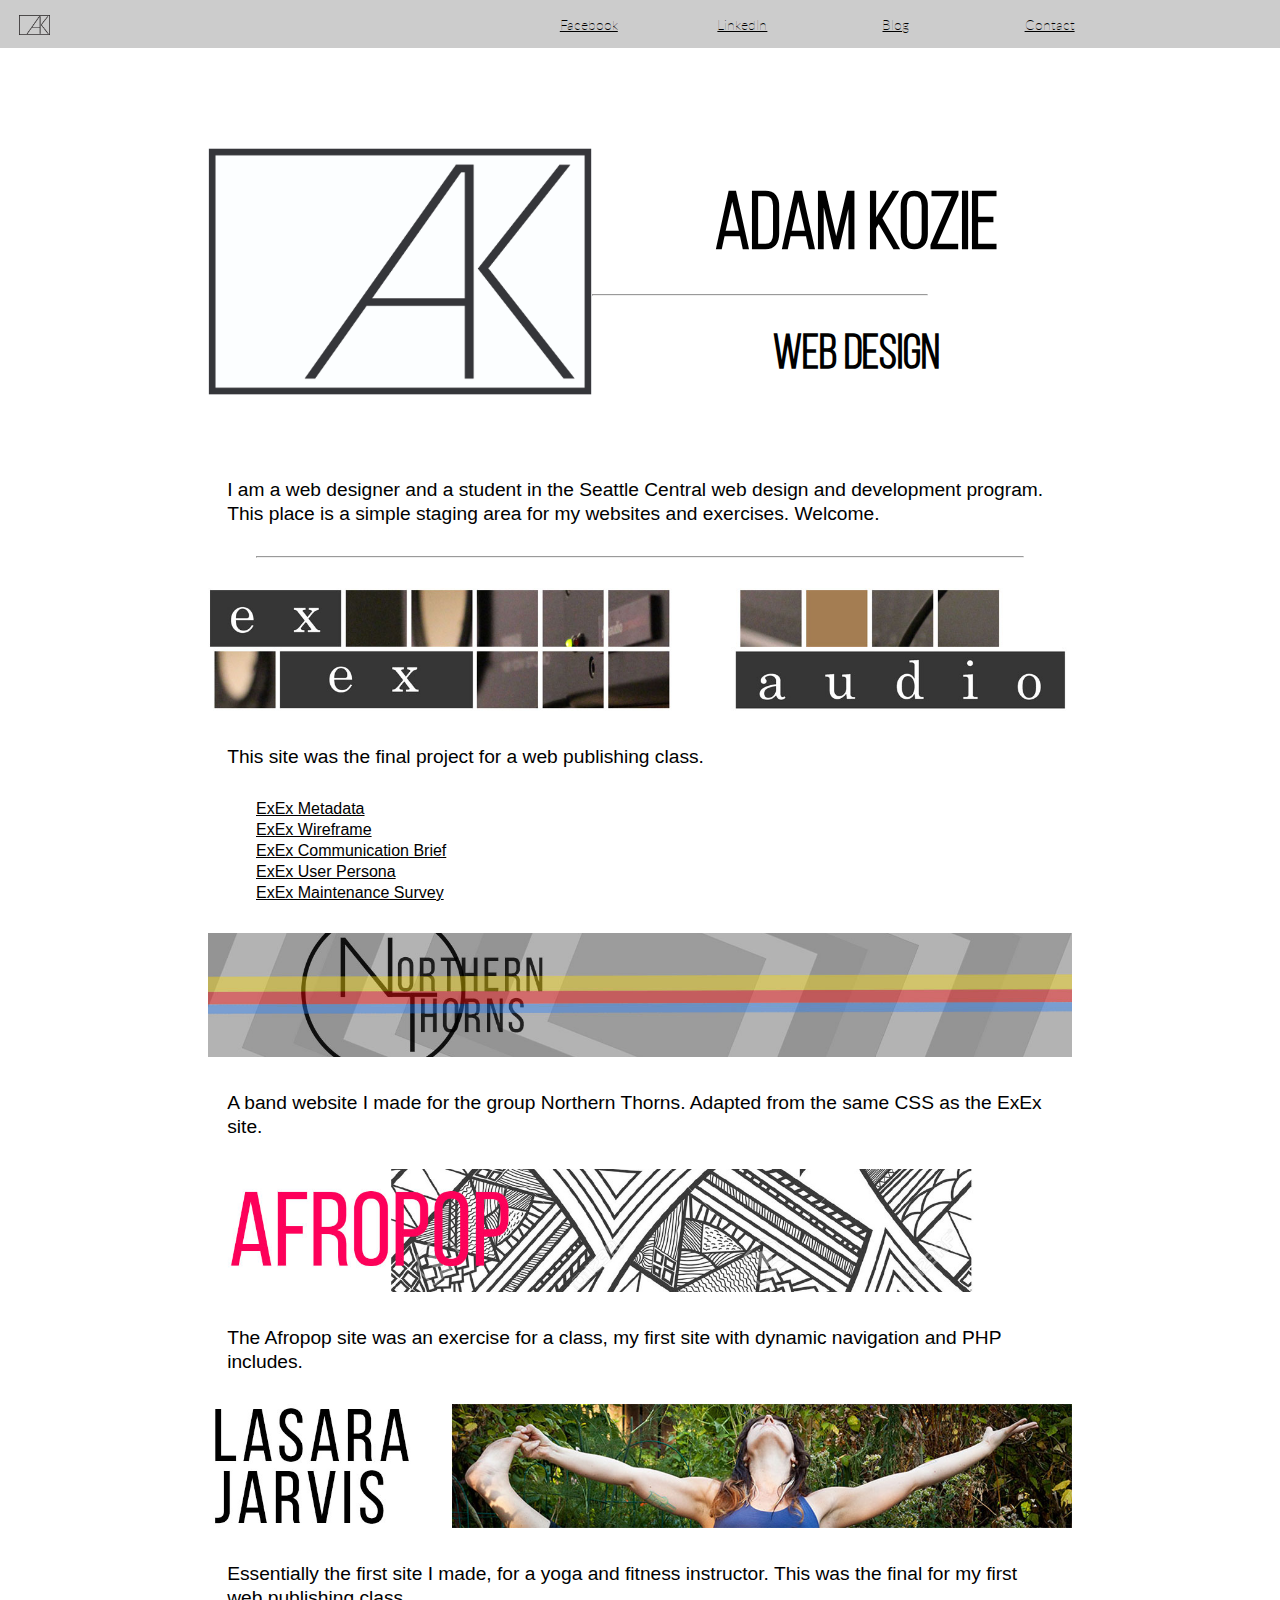
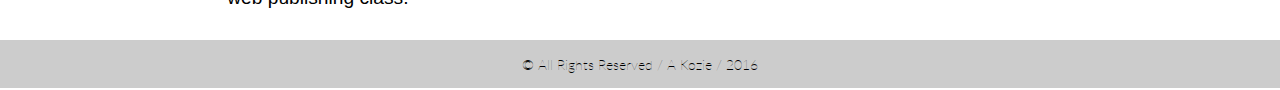
==== index.html @ cdc7f852 "initial commit" ====
<!doctype html>
<html>
<head>
<meta charset="UTF-8">
<title>Adam Kozie : Web Design</title>
<link href="css/styles.css" type="text/css" rel="stylesheet">
</head>

<body>

<nav>
<a href="adamkozie.com"><img src="images/ak-logo-icon.png" alt="AK logo"></a>
<ul>
<li><a target="_blank" href="https://www.facebook.com/adam.kozie">Facebook</a></li>
<li><a target="_blank" href="https://www.linkedin.com/in/adam-kozie-093191b4">LinkedIn</a></li>
<li><a target="_blank" href="http://akozieitc240.blogspot.com/">Blog</a></li>
<li><a href="mailto:atkozie@gmail.com">Contact</a></li>
</ul>
</nav>

<main>

<div class="textimage">
<img src="images/ak-logo.jpg" alt="AK logo">
<h1>Adam Kozie</h1>
<hr>
<h2>Web Design</h2>
</div><!--end textimage-->

<div class="text">
<p>I am a web designer and a student in the Seattle Central web design and development program. This place is a simple staging area for my websites and exercises. Welcome.</p>
<hr class="intro">
</div><!--end text-->

<div class="banner">
<a target="_blank" href="exex/index.php"><img src="images/banner-exex.jpg" alt="ExEx banner" /></a>
</div><!--end banner-->
<div class="text">
<p>This site was the final project for a web publishing class.</p>
<ul>
<li><a target="_blank" href="https://docs.google.com/document/d/12F4aKW18WFsp4hQ9mXCob0FiLhEkIQ1jOncpRH9sJ50/edit?usp=sharing">ExEx Metadata</a></li>
<li><a target="_blank" href="https://docs.google.com/document/d/1-Av-YD7huhDYcDL6gokdC49L4S4CZWTid6qmwZgiMIw/edit?usp=sharing">ExEx Wireframe</a></li>
<li><a target="_blank" href="https://docs.google.com/document/d/1Eg-c_FCCzhNPyd8ZRYj6_bIy1BpXrFE1HIJUEPiy1sc/edit?usp=sharing">ExEx Communication Brief</a></li>
<li><a target="_blank" href="https://docs.google.com/document/d/1fJ3mf6OTat0AkLeAjgYGiUFGCazlzt20UPcLXlxsams/edit?usp=sharing">ExEx User Persona</a></li>
<li><a target="_blank" href="https://docs.google.com/document/d/1ySCN4QVzoDbamqovalE6DqhcHMe4PxNTROPGaXumDS8/edit?usp=sharing">ExEx Maintenance Survey</a></li>
</ul>
</div><!--end text-->

<div class="banner">
<a target="_blank" href="http://www.northernthorns.com"><img src="images/banner-northern-thorns.jpg" alt="Northern Thorns banner" /></a>
</div><!--end banner-->
<div class="text">
<p>A band website I made for the group Northern Thorns. Adapted from the same CSS as the ExEx site.</p>
</div><!--end text-->

<div class="banner">
<a target="_blank" href="afropop/index.php"><img src="images/banner-afropop.jpg" alt="Afropop banner" /></a>
</div><!--end banner-->
<div class="text">
<p>The Afropop site was an exercise for a class, my first site with dynamic navigation and PHP includes.</p>
</div><!--end text-->

<div class="banner">
<a target="_blank" href="lasara/index.html"><img src="images/banner-lasara.jpg" alt="Lasara banner" /></a>
</div><!--end banner-->
<div class="text">
<p>Essentially the first site I made, for a yoga and fitness instructor. This was the final for my first web publishing class.</p>
</div><!--end text-->

</main>

<footer>
<ul>
<li>&#169; All Rights Reserved  /</li>
<li>A Kozie  /</li>
<li>2016</li>
</ul>

</footer>




</body>
</html>
---- css/styles.css ----
@charset "UTF-8";
/* CSS Document */

* {
	margin:0 auto;
	padding:0;
}

/*---------------------------------nav-----*/

nav {
	max-width:1280px;
	width:100%;
	height:3em;
	background-color:#ccc;
line-height:50px; 
color:black;
}

nav ul {
text-align:center;
width:60%;
float:right;
opacity:1;
}

nav li {
width:20%;
display:inline;
font-family:'latohairline';
font-size:.9em;
float:left;
opacity:1;
}

nav img {
float:left;
height:20px;
padding-left:1.5%;
padding-top:15px;
opacity:1;	
}


/*---------------------------------main-----*/

main {
max-width:960px;
}

/*---------------------------------text and image div-----*/

.textimage {
width:100%;	
padding-top:100px;
margin-bottom:100px;
}

.textimage img {
	width:40%;
float:left;
margin-left:5%;
}

.textimage h1 {
	font-family:'bebas_neuebook';
	font-size:5em;
	text-align:center;
	margin-top:30px;
	margin-bottom:30px;
}

.textimage h2 {
	font-family:'bebas_neuebook';
	font-size:3em;
	text-align:center;
	margin-top:30px;
}

.textimage hr {
margin-left:20%;
margin-right:20%;	
}

/*---------------------------------text divs-----*/

.text {
	clear:both;
	margin-bottom:30px;
}

.text p {	
margin-left:7%;
margin-right:7%;
margin-bottom:30px;
	font-family:arial, helvetica, sans-serif;
/*font-family:'latohairline';*/
line-height:125%;
font-size:120%;
}

.text ul {
	font-family:arial, helvetica, sans-serif;
	/*font-family:'latohairline';*/
	margin-bottom:30px;
	margin-left:10%;
line-height:130%;
list-style-type:none;
}

/*---------------------------------site banner divs-----*/

.banner {
width:90%;
margin-left:5%;
margin-right:5%;
margin-bottom:30px;
}

.banner img {
width:100%;
}

/*---------------------------------footer-----*/

footer {
	width:100%;
	height:3em;
	background-color:#ccc;
line-height:50px; 
color:black;
}

footer ul {
text-align:center;
width:100%;
opacity:1;
float:left;
}

footer li {
width:33.33333%;
display:inline;
font-family:'latohairline';
font-size:.9em;
opacity:1;
}

/*---------------------------------typography-----*/

hr {
margin-left:10%;
margin-right:10%;
margin-top:20px;
margin-bottom:20px;
}

@font-face {
	font-family: 'bebas_neuebook';
	src: url('../fonts/bebasneue_book-webfont.eot');
	src: url('../fonts/bebasneue_book-webfont.eot?#iefix') format('embedded-opentype'),  url('../fonts/bebasneue_book-webfont.woff2') format('woff2'),  url('../fonts/bebasneue_book-webfont.woff') format('woff'),  url('../fonts/bebasneue_book-webfont.ttf') format('truetype'),  url('../fonts/bebasneue_book-webfont.svg#bebas_neuebook') format('svg');
	font-weight: normal;
	font-style: normal;
}

@font-face {
    font-family: 'latohairline';
    src: url('../fonts/lato-hairline-webfont.eot');
    src: url('../fonts/lato-hairline-webfont.eot?#iefix') format('embedded-opentype'),
         url('../fonts/lato-hairline-webfont.woff2') format('woff2'),
         url('../fonts/lato-hairline-webfont.woff') format('woff'),
         url('../fonts/lato-hairline-webfont.ttf') format('truetype'),
         url('../fonts/lato-hairline-webfont.svg#latohairline') format('svg');
    font-weight: normal;
    font-style: normal;
}


/*--------------------------------links-----*/

/* unvisited link */
a:link {
	color:#000000;
}
/* visited link */
a:visited {
	color:#717070;
}
/* mouse over link */
a:hover {
	color:#939292;
}
/* selected link */
a:active {	
}

/*--------------------------------Media Breaks-----*/


@media screen and (min-width: 1200px) {
	
	main {
	/*background:orange;*/
}

}

@media screen and (max-width: 1199px) {
	
	main {
	/*background:turquoise;*/
}

}

@media screen and (max-width: 1100px) {
	
	main {
	/*background:yellow;*/
}

aside {
font-size:95%;	
}

main p {
font-size:105%;	
}

}

@media screen and (max-width: 1000px) {
	
	main {
	/*background:gray;*/
}

.textimage h1 {
	font-size:4em;
}

.textimage h2 {
	font-size:2.5em;
}

	
main p {
font-size:100%;	
}

}

@media screen and (max-width: 800px) {
	
	
.textimage {
	margin-bottom:30px;
	padding-top:75px;
}

main {
	/*background:pink;*/
}

.textimage h1 {
	font-size:2.9em;
}

.textimage h2 {
	font-size:1.9em;
}

}

@media screen and (max-width: 700px) {
	
main {
	/*background:teal;*/
}

.textimage {
	margin-bottom:30px;
	padding-top:50px;
}

.textimage img {
width:80%;
margin-left:10%;
	margin-right:10%;
	margin-bottom:30px;
}
.textimage h1 {
	font-size:4em;
}

.textimage h2 {
	font-size:2.5em;
}

hr.intro {
margin-bottom:75px;	
}

}
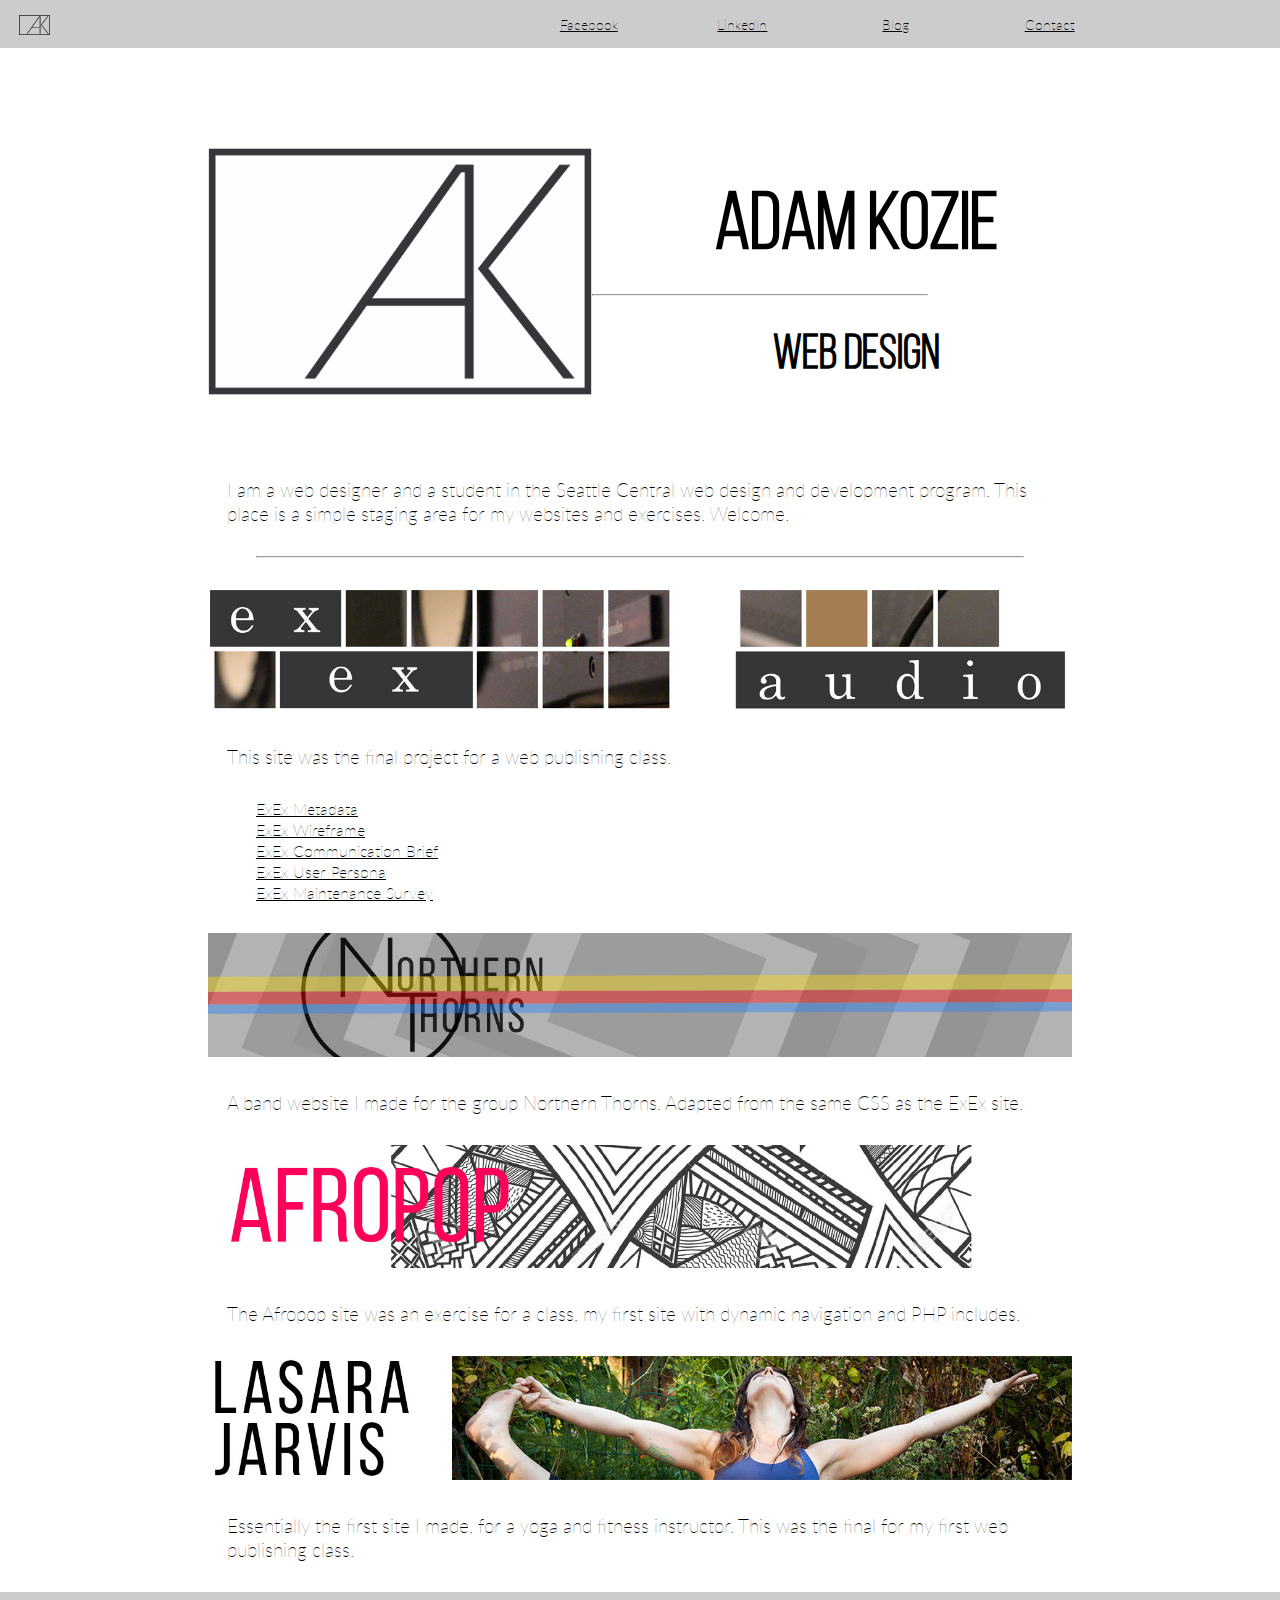
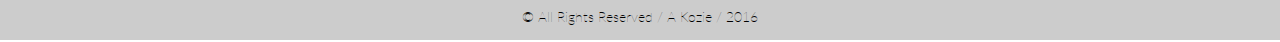
==== commit 9d12b80d: "menu, functions.php" ====
--- a/index.html
+++ b/index.html
@@ -8,15 +8,15 @@
 
 <body>
 
-<nav>
+<div id="nav">
 <a href="adamkozie.com"><img src="images/ak-logo-icon.png" alt="AK logo"></a>
-<ul>
+<ul id="nav-items">
 <li><a target="_blank" href="https://www.facebook.com/adam.kozie">Facebook</a></li>
 <li><a target="_blank" href="https://www.linkedin.com/in/adam-kozie-093191b4">LinkedIn</a></li>
 <li><a target="_blank" href="http://akozieitc240.blogspot.com/">Blog</a></li>
 <li><a href="mailto:atkozie@gmail.com">Contact</a></li>
 </ul>
-</nav>
+</div><!--end nav-->
 
 <main>
 
--- a/css/styles.css
+++ b/css/styles.css
@@ -8,7 +8,7 @@
 
 /*---------------------------------nav-----*/
 
-nav {
+#nav {
 	max-width:1280px;
 	width:100%;
 	height:3em;
@@ -17,14 +17,14 @@
 color:black;
 }
 
-nav ul {
+#nav ul {
 text-align:center;
 width:60%;
 float:right;
 opacity:1;
 }
 
-nav li {
+#nav li {
 width:20%;
 display:inline;
 font-family:'latohairline';
@@ -33,7 +33,7 @@
 opacity:1;
 }
 
-nav img {
+#nav img {
 float:left;
 height:20px;
 padding-left:1.5%;
@@ -93,15 +93,13 @@
 margin-left:7%;
 margin-right:7%;
 margin-bottom:30px;
-	font-family:arial, helvetica, sans-serif;
-/*font-family:'latohairline';*/
+font-family:'latohairline';
 line-height:125%;
 font-size:120%;
 }
 
 .text ul {
-	font-family:arial, helvetica, sans-serif;
-	/*font-family:'latohairline';*/
+font-family:'latohairline';
 	margin-bottom:30px;
 	margin-left:10%;
 line-height:130%;
@@ -155,10 +153,18 @@
 margin-bottom:20px;
 }
 
+li {
+font-family:'latohairline';
+}
+
 @font-face {
 	font-family: 'bebas_neuebook';
 	src: url('../fonts/bebasneue_book-webfont.eot');
-	src: url('../fonts/bebasneue_book-webfont.eot?#iefix') format('embedded-opentype'),  url('../fonts/bebasneue_book-webfont.woff2') format('woff2'),  url('../fonts/bebasneue_book-webfont.woff') format('woff'),  url('../fonts/bebasneue_book-webfont.ttf') format('truetype'),  url('../fonts/bebasneue_book-webfont.svg#bebas_neuebook') format('svg');
+	src: url('../fonts/bebasneue_book-webfont.eot?#iefix') format('embedded-opentype'), 
+         url('../fonts/bebasneue_book-webfont.woff2') format('woff2'),  
+         url('../fonts/bebasneue_book-webfont.woff') format('woff'),  
+         url('../fonts/bebasneue_book-webfont.ttf') format('truetype'),  
+         url('../fonts/bebasneue_book-webfont.svg#bebas_neuebook') format('svg');
 	font-weight: normal;
 	font-style: normal;
 }
